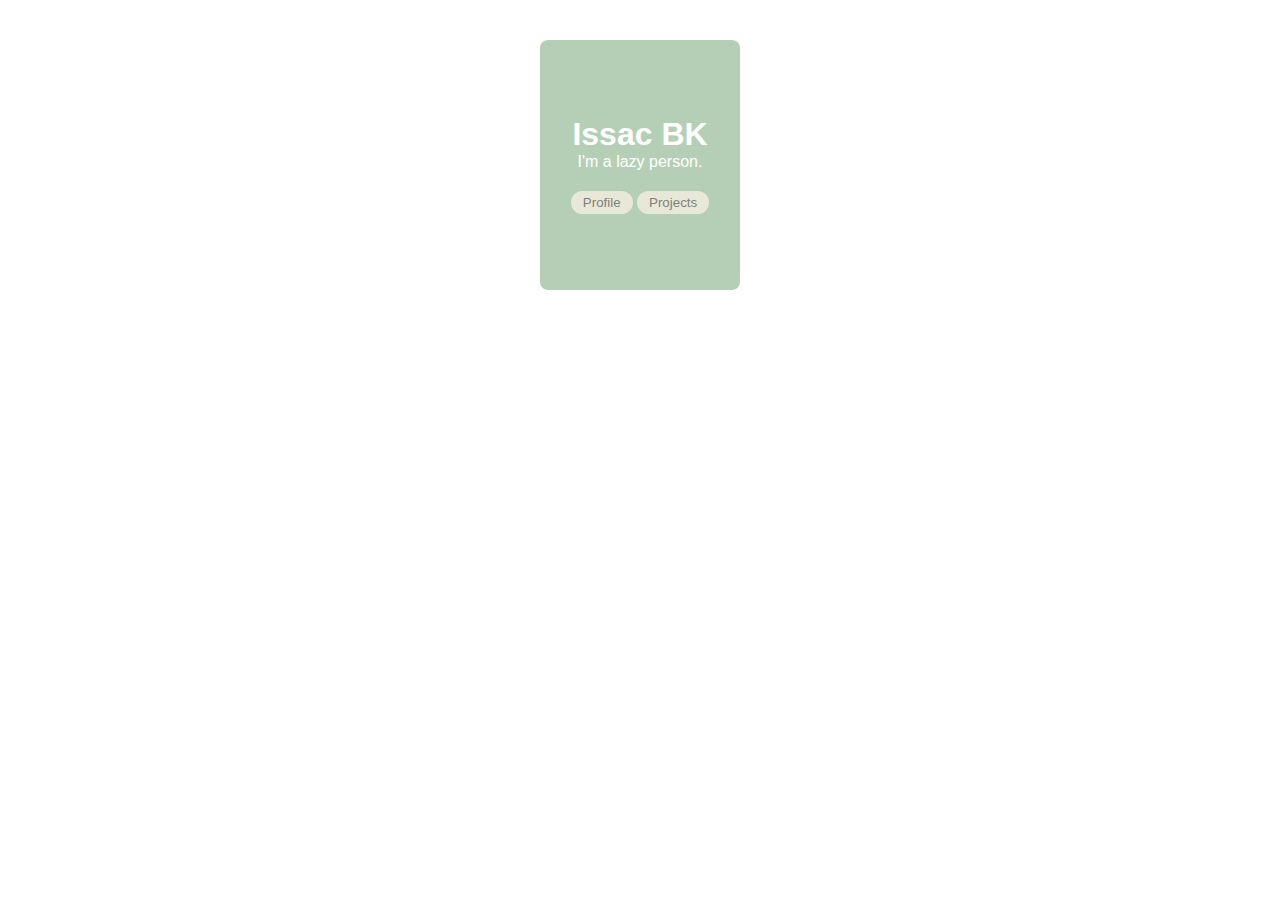
==== index.html @ 27cf5846 "first changes" ====
<!DOCTYPE html>
<html lang="en">
  <head>
    <meta charset="UTF-8">
    <title>My First Webpage</title>
    <link rel="stylesheet" href="styles.css">
  </head>

  <body>
    <div class="container">
        <div>
            <h1>Issac BK</h1>
        </div>
        <p>I'm a lazy person.</p>
        <div>
        <a href="https://github.com/issaccodes"><button>Profile</button></a>
        <button>Projects</button>
        </div>
    </div>
    
  </body>
</html>
---- styles.css ----
body, * {
    margin: 0;
    padding: 0;
    font-family: poppins, sans-serif;
}
.container {
    margin-left: auto;
    margin-right: auto;
    margin-top: 40px;
    height: 250px;
    width: 200px;
    text-align: center;
    border-radius: 8px;
    display: flex;
    flex-direction: column;
    justify-content: center;
    align-items: center;
    background-color: #B5CFB7;
    color: white;
}

button {
    background-color: #E7E8D8;
    border: none;
    padding: 4px 12px;
    border-radius: 20px;
    margin-top: 20px;
    color: gray;
}

button:hover {
    background-color: #BC9F8B;
    color: white;
}
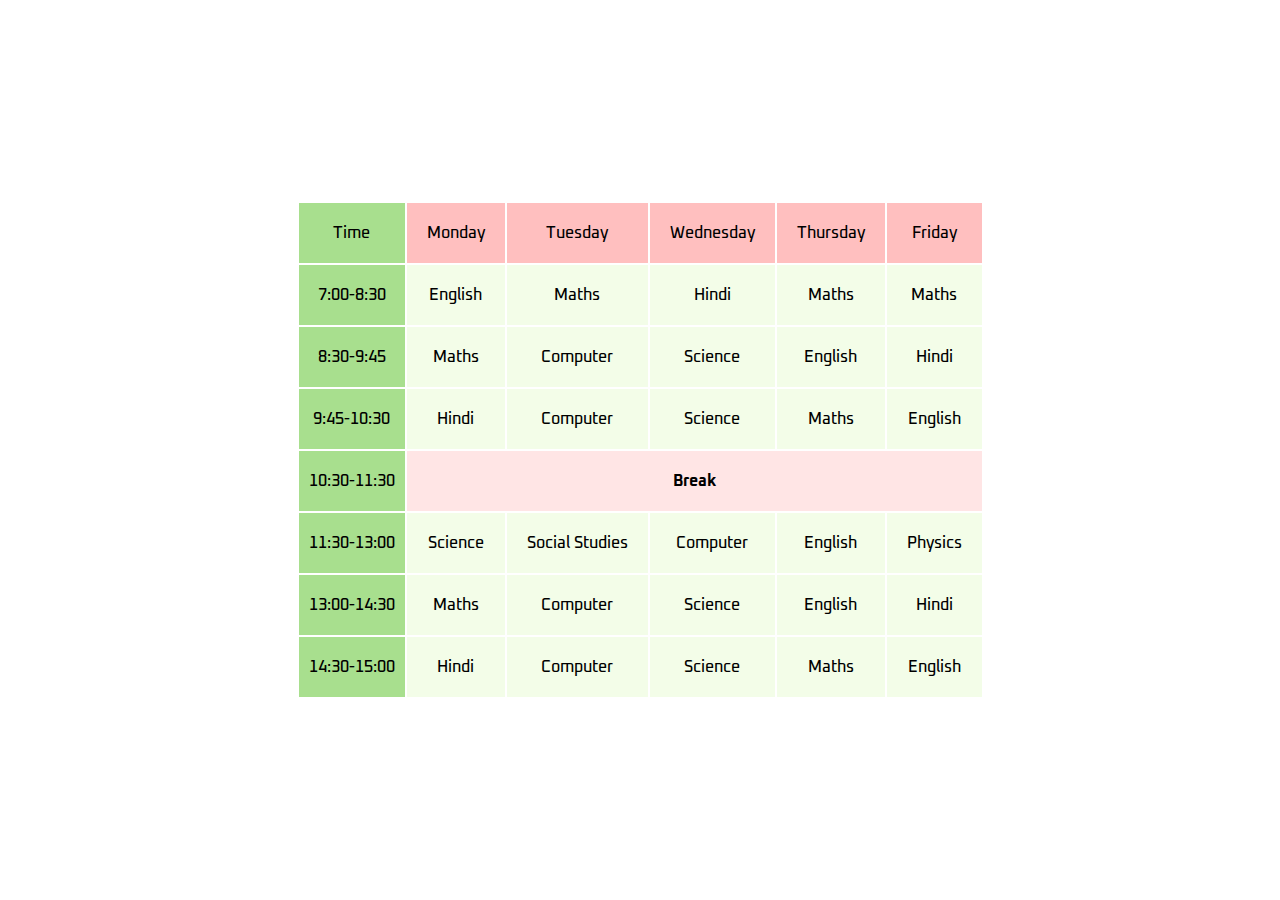
==== commit 35069095: "school routine project" ====
--- a/index.html
+++ b/index.html
@@ -2,21 +2,81 @@
 <html lang="en">
   <head>
     <meta charset="UTF-8">
-    <title>My First Webpage</title>
+    <title>School Routine</title>
     <link rel="stylesheet" href="styles.css">
   </head>
 
   <body>
     <div class="container">
-        <div>
-            <h1>Issac BK</h1>
-        </div>
-        <p>I'm a lazy person.</p>
-        <div>
-        <a href="https://github.com/issaccodes"><button>Profile</button></a>
-        <button>Projects</button>
-        </div>
+      <table>
+        <tr>
+          <th class="element green-box">Time</th>
+          <th class="element pink-box">Monday</th>
+          <th class="element pink-box">Tuesday</th>
+          <th class="element pink-box">Wednesday</th>
+          <th class="element pink-box">Thursday</th>
+          <th class="element pink-box">Friday</th>
+        </tr>
+  
+        <tr>
+          <td class="element green-box">7:00-8:30</td>
+          <td class="element sub">English</td>
+          <td class="element sub">Maths</td>
+          <td class="element sub">Hindi</td>
+          <td class="element sub">Maths</td>
+          <td class="element sub">Maths</td>
+        </tr>
+        
+        <tr>
+          <td class="element green-box">8:30-9:45</td>
+          <td class="element sub">Maths</td>
+          <td class="element sub">Computer</td>
+          <td class="element sub">Science</td>
+          <td class="element sub">English</td>
+          <td class="element sub">Hindi</td>
+        </tr>
+  
+        <tr>
+          <td class="element green-box">9:45-10:30</td>
+          <td class="element sub">Hindi</td>
+          <td class="element sub">Computer</td>
+          <td class="element sub">Science</td>
+          <td class="element sub">Maths</td>
+          <td class="element sub">English</td>
+        </tr>
+  
+        <tr>
+          <td class="element green-box">10:30-11:30</td>
+          <td colspan="5" class="element break">Break</td>
+        </tr>
+        
+        <tr>
+          <td class="element green-box">11:30-13:00</td>
+          <td class="element sub">Science</td>
+          <td class="element sub">Social Studies</td>
+          <td class="element sub">Computer</td>
+          <td class="element sub">English</td>
+          <td class="element sub">Physics</td>
+        </tr>
+  
+        <tr>
+          <td class="element green-box">13:00-14:30</td>
+          <td class="element sub">Maths</td>
+          <td class="element sub">Computer</td>
+          <td class="element sub">Science</td>
+          <td class="element sub">English</td>
+          <td class="element sub">Hindi</td>
+        </tr>
+  
+        <tr>
+          <td class="element green-box">14:30-15:00</td>
+          <td class="element sub">Hindi</td>
+          <td class="element sub">Computer</td>
+          <td class="element sub">Science</td>
+          <td class="element sub">Maths</td>
+          <td class="element sub">English</td>
+        </tr>
+      </table>
     </div>
-    
   </body>
 </html>
--- a/styles.css
+++ b/styles.css
@@ -1,35 +1,40 @@
+@import url('https://fonts.googleapis.com/css2?family=Oxanium:wght@200..800&display=swap');
+
 body, * {
+    padding: 0;
     margin: 0;
-    padding: 0;
-    font-family: poppins, sans-serif;
+    font-family: 'Oxanium', sans-serif;
 }
+
+.element {
+    text-align: center;
+    font-weight: 500;
+    padding: 20px;
+    
+}
+
+.green-box {
+    background-color: #A8DF8E;
+    padding: 10px;
+}
+
+.pink-box {
+    background-color: #FFBFBF;
+}
+
+.sub {
+    background-color: #F3FDE8;
+}
+
+.break {
+    background-color: #FFE5E5;
+    font-weight: bold;
+}
+
 .container {
-    margin-left: auto;
-    margin-right: auto;
-    margin-top: 40px;
-    height: 250px;
-    width: 200px;
-    text-align: center;
-    border-radius: 8px;
     display: flex;
-    flex-direction: column;
     justify-content: center;
     align-items: center;
-    background-color: #B5CFB7;
-    color: white;
-}
-
-button {
-    background-color: #E7E8D8;
-    border: none;
-    padding: 4px 12px;
-    border-radius: 20px;
-    margin-top: 20px;
-    color: gray;
-}
-
-button:hover {
-    background-color: #BC9F8B;
-    color: white;
-}
-
+    height: 100vh;
+    flex-direction: column;
+}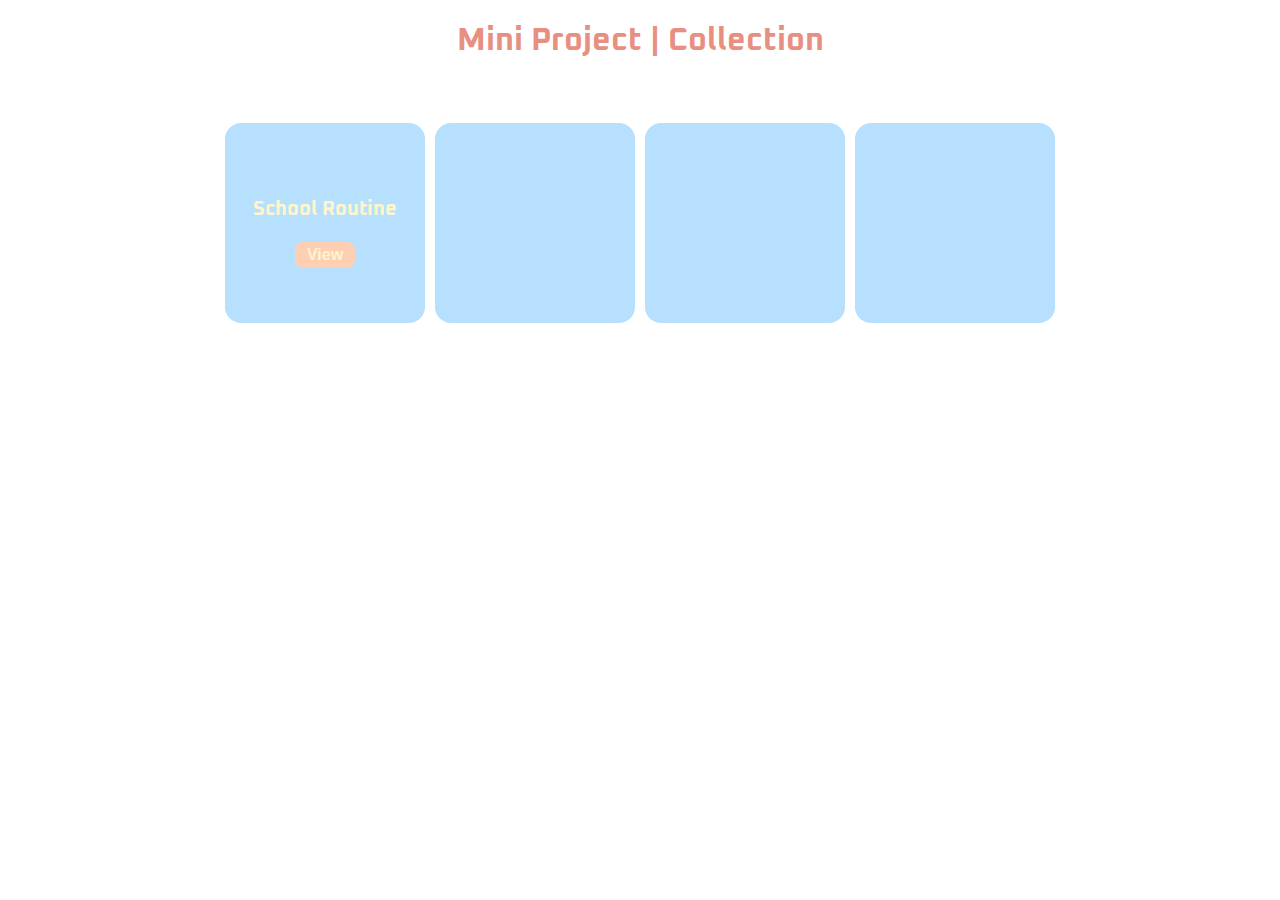
==== commit acd03d53: "new project manangement system implemented" ====
--- a/index.html
+++ b/index.html
@@ -1,82 +1,23 @@
 <!DOCTYPE html>
 <html lang="en">
-  <head>
+<head>
     <meta charset="UTF-8">
-    <title>School Routine</title>
+    <meta name="viewport" content="width=device-width, initial-scale=1.0">
+    <title>Mini-Projects</title>
     <link rel="stylesheet" href="styles.css">
-  </head>
-
-  <body>
+</head>
+<body>
     <div class="container">
-      <table>
-        <tr>
-          <th class="element green-box">Time</th>
-          <th class="element pink-box">Monday</th>
-          <th class="element pink-box">Tuesday</th>
-          <th class="element pink-box">Wednesday</th>
-          <th class="element pink-box">Thursday</th>
-          <th class="element pink-box">Friday</th>
-        </tr>
-  
-        <tr>
-          <td class="element green-box">7:00-8:30</td>
-          <td class="element sub">English</td>
-          <td class="element sub">Maths</td>
-          <td class="element sub">Hindi</td>
-          <td class="element sub">Maths</td>
-          <td class="element sub">Maths</td>
-        </tr>
-        
-        <tr>
-          <td class="element green-box">8:30-9:45</td>
-          <td class="element sub">Maths</td>
-          <td class="element sub">Computer</td>
-          <td class="element sub">Science</td>
-          <td class="element sub">English</td>
-          <td class="element sub">Hindi</td>
-        </tr>
-  
-        <tr>
-          <td class="element green-box">9:45-10:30</td>
-          <td class="element sub">Hindi</td>
-          <td class="element sub">Computer</td>
-          <td class="element sub">Science</td>
-          <td class="element sub">Maths</td>
-          <td class="element sub">English</td>
-        </tr>
-  
-        <tr>
-          <td class="element green-box">10:30-11:30</td>
-          <td colspan="5" class="element break">Break</td>
-        </tr>
-        
-        <tr>
-          <td class="element green-box">11:30-13:00</td>
-          <td class="element sub">Science</td>
-          <td class="element sub">Social Studies</td>
-          <td class="element sub">Computer</td>
-          <td class="element sub">English</td>
-          <td class="element sub">Physics</td>
-        </tr>
-  
-        <tr>
-          <td class="element green-box">13:00-14:30</td>
-          <td class="element sub">Maths</td>
-          <td class="element sub">Computer</td>
-          <td class="element sub">Science</td>
-          <td class="element sub">English</td>
-          <td class="element sub">Hindi</td>
-        </tr>
-  
-        <tr>
-          <td class="element green-box">14:30-15:00</td>
-          <td class="element sub">Hindi</td>
-          <td class="element sub">Computer</td>
-          <td class="element sub">Science</td>
-          <td class="element sub">Maths</td>
-          <td class="element sub">English</td>
-        </tr>
-      </table>
+        <h1>Mini Project | Collection</h1>
+        <div class="inner-container">
+            <div class="items">
+                <p>School Routine</p>
+                <button><a href="./school_routine/index.html">View</a></button>
+            </div>
+            <div class="items"></div>
+            <div class="items"></div>
+            <div class="items"></div>
+        </div>
     </div>
-  </body>
-</html>
+</body>
+</html>--- a/styles.css
+++ b/styles.css
@@ -1,40 +1,56 @@
 @import url('https://fonts.googleapis.com/css2?family=Oxanium:wght@200..800&display=swap');
 
-body, * {
+body {
     padding: 0;
     margin: 0;
     font-family: 'Oxanium', sans-serif;
 }
 
-.element {
-    text-align: center;
-    font-weight: 500;
-    padding: 20px;
-    
-}
-
-.green-box {
-    background-color: #A8DF8E;
-    padding: 10px;
-}
-
-.pink-box {
-    background-color: #FFBFBF;
-}
-
-.sub {
-    background-color: #F3FDE8;
-}
-
-.break {
-    background-color: #FFE5E5;
-    font-weight: bold;
+.container > h1 {
+    color: #E78F81;
 }
 
 .container {
     display: flex;
+    flex-direction: column;
     justify-content: center;
     align-items: center;
-    height: 100vh;
+    gap: 40px;
+}
+
+.inner-container {
+    display: flex;
+    gap: 10px;
+}
+
+.items {
+    height: 200px;
+    width: 200px;
+    border-radius: 1em;
+    background-color: #B7E0FF;
+    display: flex;
+    justify-content: center;
+    align-items: center;
     flex-direction: column;
-}+}
+
+.items > p {
+    color: #FFF5CD;
+    font-weight: bolder;
+    font-size: 20px;
+}
+
+.items > button {
+    border: none;
+    color: #FFFBE6;
+    font-size: 16px;
+    font-weight: bold;
+    padding: 4px 12px;
+    border-radius: .5em;
+    background-color: #FFCFB3;
+}
+
+a {
+    text-decoration: none;
+    color: #FFF5CD;
+}
